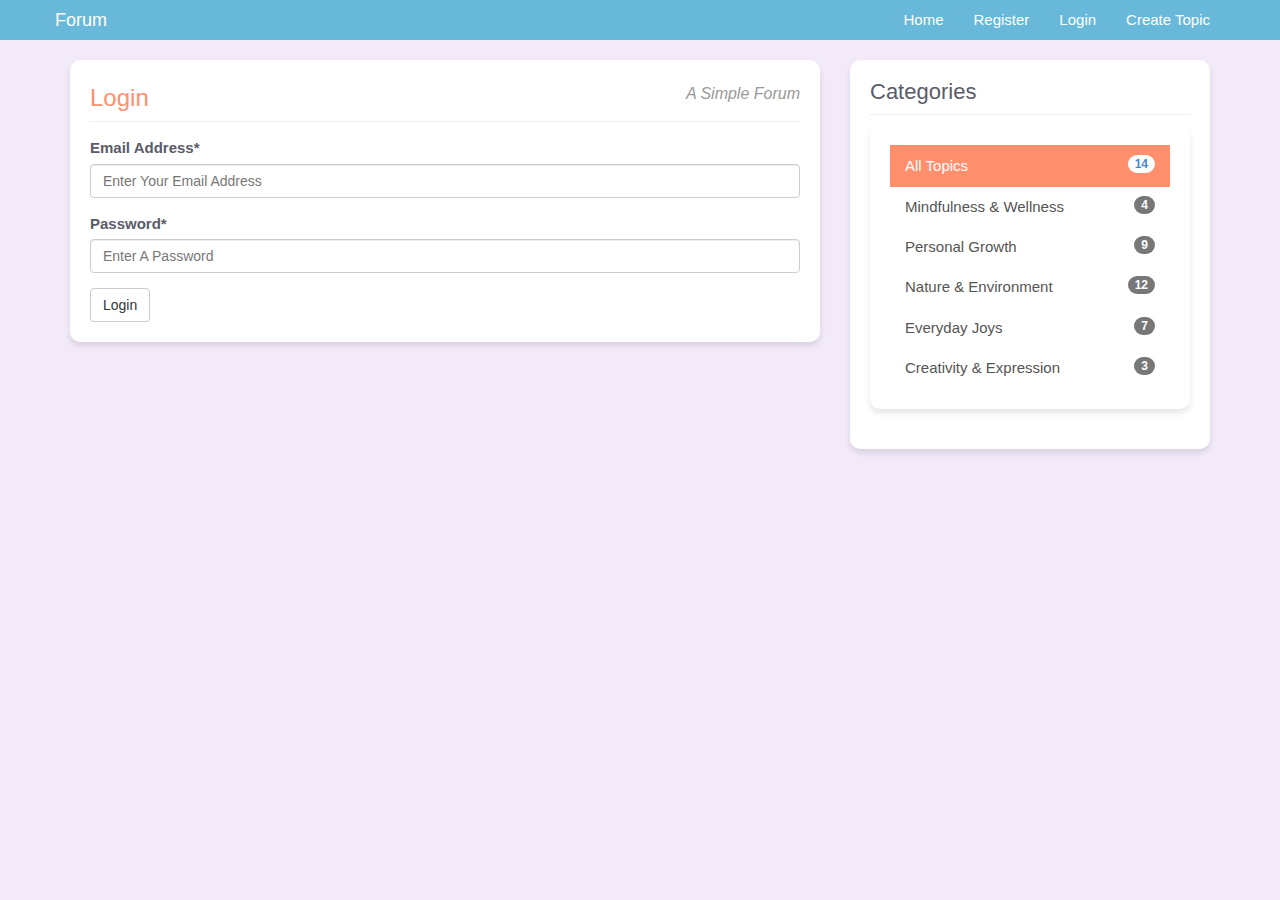
==== login.html @ 0e0bd5fc "Base of the forum project" ====
<!DOCTYPE html>
<html lang="en">
  <head>
    <!-- Meta information -->
    <meta charset="utf-8">
    <meta http-equiv="X-UA-Compatible" content="IE=edge">
    <meta name="viewport" content="width=device-width, initial-scale=1">
    <title>Login</title>

    <!-- CSS Stylesheets -->
    <link href="css/bootstrap.css" rel="stylesheet">
    <link href="css/custom.css" rel="stylesheet">
  </head>

  <body>
    <!-- Navbar -->
    <div class="navbar navbar-inverse navbar-fixed-top" role="navigation">
      <div class="container">
        <div class="navbar-header">
          <button type="button" class="navbar-toggle" data-toggle="collapse" data-target=".navbar-collapse">
            <span class="sr-only">Toggle navigation</span>
            <span class="icon-bar"></span>
            <span class="icon-bar"></span>
            <span class="icon-bar"></span>
          </button>
          <a class="navbar-brand" href="index.html">Forum</a>
        </div>
        <div class="collapse navbar-collapse">
          <ul class="nav navbar-nav navbar-right">
            <li class="active"><a href="index.html">Home</a></li>
            <li><a href="register.html">Register</a></li>
            <li><a href="login.html">Login</a></li>
            <li><a href="create.html">Create Topic</a></li>
          </ul>
        </div><!--/.nav-collapse -->
      </div>
    </div>
	
    <!-- Main content container -->
    <div class="container">
		  <div class="row">
			  <div class="col-md-8">
				  <div class="main-col">
					  <div class="block">
                <h1 class="pull-left">Login</h1>
                <h4 class="pull-right">A Simple Forum</h4>
                <div class="clearfix"></div>
                <hr>
            
            <!-- Login form -->
						<form role="form" enctype="multipart/form-data" method="post" action="register.php">
							
                <div class="form-group">
                <label>Email Address*</label> <input type="email" class="form-control"
                name="email" placeholder="Enter Your Email Address">
                </div>
					
                <div class="form-group">
                        <label>Password*</label> <input type="password" class="form-control"
                        name="password" placeholder="Enter A Password">
                </div>
	
			        <input name="register" type="submit" class="color btn btn-default" value="Login" />
            </form>
					</div>
				</div>
			</div>

      <!-- Sidebar -->
			<div class="col-md-4">
				<div id="sidebar" class="sidebar">
				
					<!-- List of categories -->
					<div class="block">
					<h3>Categories</h3>
					<div class="list-group block">
						<a href="#" class="list-group-item active">All Topics <span class="color badge pull-right">14</span></a> 
						<a href="#" class="list-group-item">Mindfulness & Wellness<span class="color badge pull-right">4</span></a>
						<a href="#" class="list-group-item">Personal Growth<span class="color badge pull-right">9</span></a>
						<a href="#" class="list-group-item">Nature & Environment <span class="color badge pull-right">12</span></a>
						<a href="#" class="list-group-item">Everyday Joys<span class="color badge pull-right">7</span></a>
						<a href="#" class="list-group-item">Creativity & Expression <span class="color badge pull-right">3</span></a>
					</div>
				</div>	
				</div>
			</div>
		</div>
    </div><!-- /.container -->

  </body>
</html>
---- css/custom.css ----
/* General Styling */
body {
  padding-top: 60px;
  background: #f2e9f9;
  font-size: 15px;
  color: #5c5b69;
}

h3 {
  margin-bottom: 8px;
  font-size: 22px;
}

a {
  color: #ff8f6d;
  text-decoration: none;
}

ul {
  padding: 0;
  margin: 0;
  list-style: none;
}

hr {
  margin: 10px 0 15px 0;
}


.topic-title {
  color: #cd5c5c;
}


/* Navbar Styling */
.navbar {
  height: 40px !important;
  background: #68b8d9; 
  border: 0;
  margin-bottom: 30px;
  display: flex;
  align-items: center;
}

.navbar-inverse .navbar-nav > li > a,
.navbar-inverse .navbar-brand {
  color: #fff !important;
  padding-top: 15px;
  padding-bottom: 15px;
}

.navbar a:hover,
.navbar li.active a {
  background: none !important;
}

.navbar-brand {
  padding: 10px 0 0 0;
  color: #ff8f6d; 
}

.navbar-nav > li > a {
  padding: 0 15px;
}

/* Content Styling */
/* Block Styles */
.block,
.user-info {
  background: #fff;
  border-radius: 10px;
  padding: 20px;
  margin-bottom: 20px;
  box-shadow: 0 4px 6px rgba(0, 0, 0, 0.1);
}

/* Main Column Styles */
.main-col h1 {
  font-size: 24px;
  margin: 5px 0 0 0;
  padding: 0;
  color: #ff8f6d;
}

.main-col h4 {
  font-size: 16px;
  margin: 5px 0 0 0;
  padding: 0;
  font-style: italic;
  color: #999;
}

/* Sidebar Styles */
.sidebar .block h3 {
  margin: 0 0 10px 0;
  padding-bottom: 10px;
  border-bottom: #eee solid 1px;
}

/* Topic Styles */
.topic {
  border-bottom: #eee solid 1px;
  margin-bottom: 15px;
  padding: 15px;
  background: #fff;
  border-radius: 10px;
  box-shadow: 0 2px 4px rgba(0, 0, 0, 0.1);
}

.topic-content {
  width: 100%;
}

/* Image Styles */
img.avatar {
  width: 100%;
  border-radius: 50%;
}

/* List Group Styles */
a.list-group-item.active,
a.list-group-item.active:hover,
a.list-group-item.active:focus {
  background: #ff8f6d;
  border-radius: 0;
}

.list-group-item {
  border: 0;
}

/* Main Topic Styles */
#main-topic {
  background: #fff7f2;
  padding: 15px;
  border-radius: 10px;
  box-shadow: 0 2px 4px rgba(0, 0, 0, 0.1);
}

/* User Info Styles */
.user-info {
  border: #ddd solid 1px;
  padding: 10px;
  overflow: hidden;
  font-size: 14px;
  border-radius: 10px;
  box-shadow: 0 2px 4px rgba(0, 0, 0, 0.1);
}

.user-info img {
  display: block;
  margin-bottom: 10px;
  border-radius: 50%;
}

.user-info ul {
  list-style: none;
  margin: 10px 0 0 5px;
}

.user-info li {
  line-height: 1.6em;
}

/* Buttons */
.btn-primary {
  background: #ff8f6d;
  border: 0;
}

/* Highlight Class */
.highlight {
  background-color: #ff8f6d;
  color: white;
}
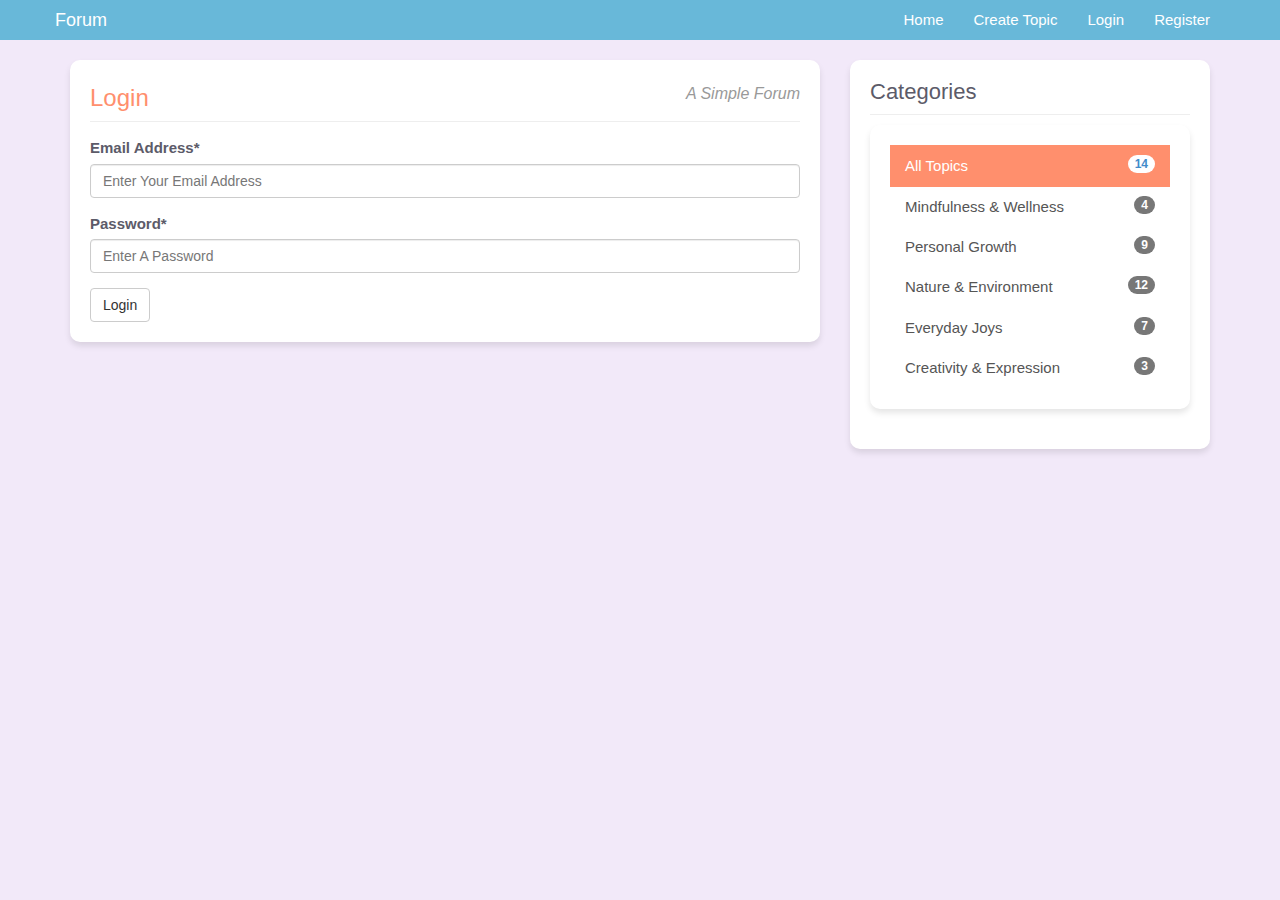
==== commit 5a5dcbe9: "Add new config and includes files" ====
--- a/login.html
+++ b/login.html
@@ -2,14 +2,14 @@
 <html lang="en">
   <head>
     <!-- Meta information -->
-    <meta charset="utf-8">
-    <meta http-equiv="X-UA-Compatible" content="IE=edge">
-    <meta name="viewport" content="width=device-width, initial-scale=1">
+    <meta charset="utf-8" />
+    <meta http-equiv="X-UA-Compatible" content="IE=edge" />
+    <meta name="viewport" content="width=device-width, initial-scale=1" />
     <title>Login</title>
 
     <!-- CSS Stylesheets -->
-    <link href="css/bootstrap.css" rel="stylesheet">
-    <link href="css/custom.css" rel="stylesheet">
+    <link href="css/bootstrap.css" rel="stylesheet" />
+    <link href="css/custom.css" rel="stylesheet" />
   </head>
 
   <body>
@@ -28,64 +28,65 @@
         <div class="collapse navbar-collapse">
           <ul class="nav navbar-nav navbar-right">
             <li class="active"><a href="index.html">Home</a></li>
+			      <li><a href="create.html">Create Topic</a></li>
+            <li><a href="login.html">Login</a></li>
             <li><a href="register.html">Register</a></li>
-            <li><a href="login.html">Login</a></li>
-            <li><a href="create.html">Create Topic</a></li>
           </ul>
         </div><!--/.nav-collapse -->
       </div>
     </div>
-	
+
     <!-- Main content container -->
     <div class="container">
-		  <div class="row">
-			  <div class="col-md-8">
-				  <div class="main-col">
-					  <div class="block">
-                <h1 class="pull-left">Login</h1>
-                <h4 class="pull-right">A Simple Forum</h4>
-                <div class="clearfix"></div>
-                <hr>
-            
-            <!-- Login form -->
-						<form role="form" enctype="multipart/form-data" method="post" action="register.php">
-							
+      <div class="row">
+        <div class="col-md-8">
+          <div class="main-col">
+            <div class="block">
+              <h1 class="pull-left">Login</h1>
+              <h4 class="pull-right">A Simple Forum</h4>
+              <div class="clearfix"></div>
+              <hr>
+
+              <!-- Login form -->
+              <form role="form" enctype="multipart/form-data" method="post" action="register.php">
+
                 <div class="form-group">
-                <label>Email Address*</label> <input type="email" class="form-control"
-                name="email" placeholder="Enter Your Email Address">
+                  <label>Email Address*</label>
+                  <input type="email" class="form-control" name="email" placeholder="Enter Your Email Address"/>
                 </div>
-					
+
                 <div class="form-group">
-                        <label>Password*</label> <input type="password" class="form-control"
-                        name="password" placeholder="Enter A Password">
+                  <label>Password*</label>
+                  <input type="password" class="form-control" name="password" placeholder="Enter A Password"/>
                 </div>
-	
-			        <input name="register" type="submit" class="color btn btn-default" value="Login" />
-            </form>
-					</div>
-				</div>
-			</div>
 
-      <!-- Sidebar -->
-			<div class="col-md-4">
-				<div id="sidebar" class="sidebar">
-				
-					<!-- List of categories -->
-					<div class="block">
-					<h3>Categories</h3>
-					<div class="list-group block">
-						<a href="#" class="list-group-item active">All Topics <span class="color badge pull-right">14</span></a> 
-						<a href="#" class="list-group-item">Mindfulness & Wellness<span class="color badge pull-right">4</span></a>
-						<a href="#" class="list-group-item">Personal Growth<span class="color badge pull-right">9</span></a>
-						<a href="#" class="list-group-item">Nature & Environment <span class="color badge pull-right">12</span></a>
-						<a href="#" class="list-group-item">Everyday Joys<span class="color badge pull-right">7</span></a>
-						<a href="#" class="list-group-item">Creativity & Expression <span class="color badge pull-right">3</span></a>
-					</div>
-				</div>	
-				</div>
-			</div>
-		</div>
+                <input name="register" type="submit" class="color btn btn-default" value="Login"/>
+              </form>
+              
+            </div>
+          </div>
+        </div>
+
+        <!-- Sidebar -->
+        <div class="col-md-4">
+          <div id="sidebar" class="sidebar">
+
+            <!-- List of categories -->
+            <div class="block">
+              <h3>Categories</h3>
+              <div class="list-group block">
+                <a href="#" class="list-group-item active">All Topics <span class="color badge pull-right">14</span></a>
+                <a href="#" class="list-group-item">Mindfulness & Wellness<span class="color badge pull-right">4</span></a>
+                <a href="#" class="list-group-item">Personal Growth<span class="color badge pull-right">9</span></a>
+                <a href="#" class="list-group-item">Nature & Environment<span class="color badge pull-right">12</span></a>
+                <a href="#" class="list-group-item">Everyday Joys<span class="color badge pull-right">7</span></a>
+                <a href="#" class="list-group-item">Creativity & Expression<span class="color badge pull-right">3</span></a>
+              </div>
+            </div>
+
+          </div>
+        </div>
+      </div>
     </div><!-- /.container -->
-
   </body>
 </html>
